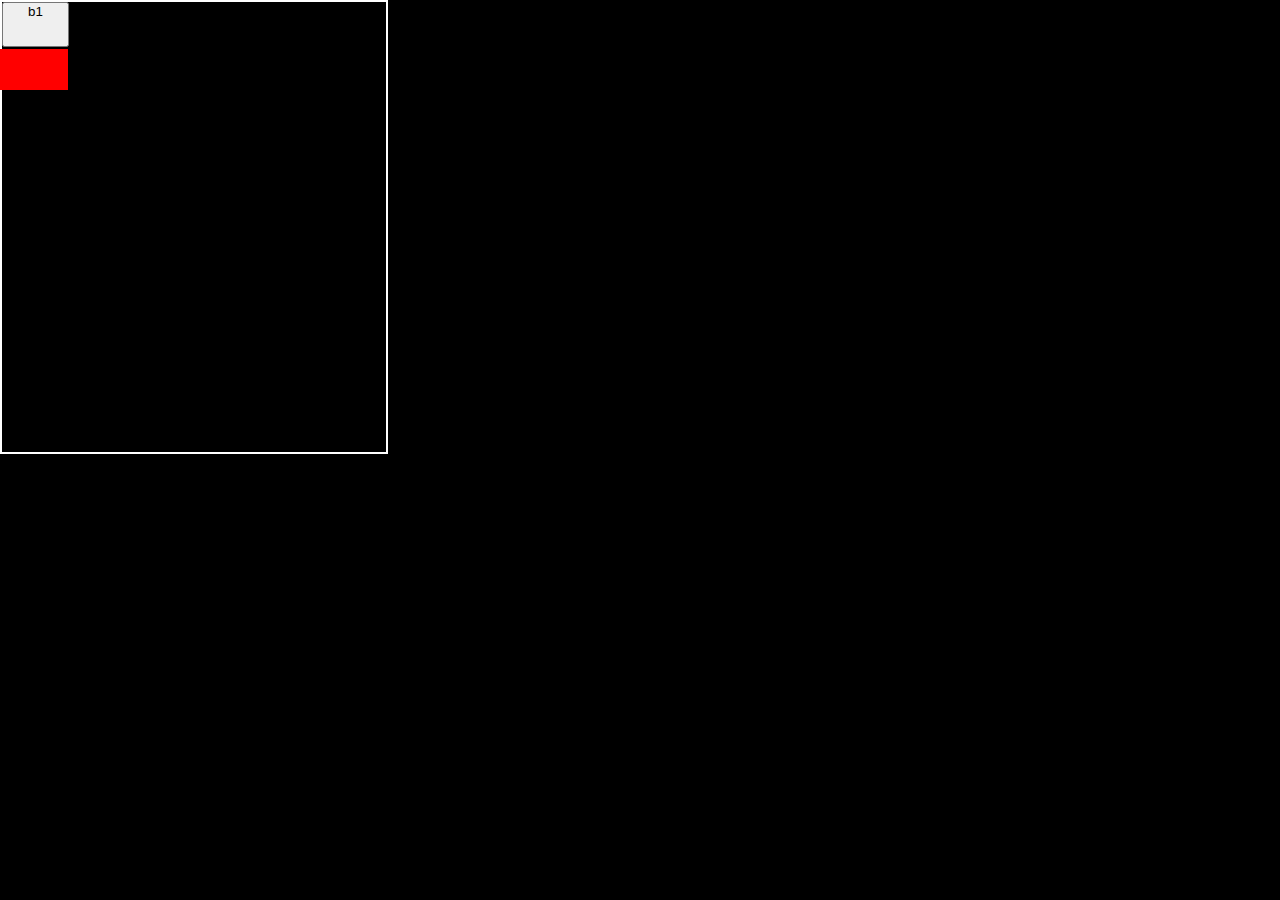
==== temp.html @ ea45a8c1 "first commit navigation bar and first section" ====
<!DOCTYPE html>
<html lang="en">
<head>
    <meta charset="UTF-8">
    <meta name="viewport" content="width=device-width, initial-scale=1.0">
    <link rel="stylesheet" href="temp.css">
    <title>Horizontal Line Animation</title>
</head>
<body>
    <div class="box-1">
        <button>
            b1
            <div class="moving-box">
                
            </div>
        </button>
    </div>
</body>
</html>
---- temp.css ----
*{
    margin:0;
    padding: 0;

}
body{
    background-color: black;
}
.box-1{
    border: 2px solid white;
    width:30vw;
    height:50vh;
}
button{
    height: 45px;
    width:67px;
    position: relative;

}
button .moving-box{
    width:110%;
    height: 100%;
    background-color: red;
    position: relative;
    right:5px;
    bottom:-30px;
}
button:hover{
    background-color: aqua;
    animation: bg-change 1s linear;
}
@keyframes bg-change{
    to{
        translate: ;
    }
    
}
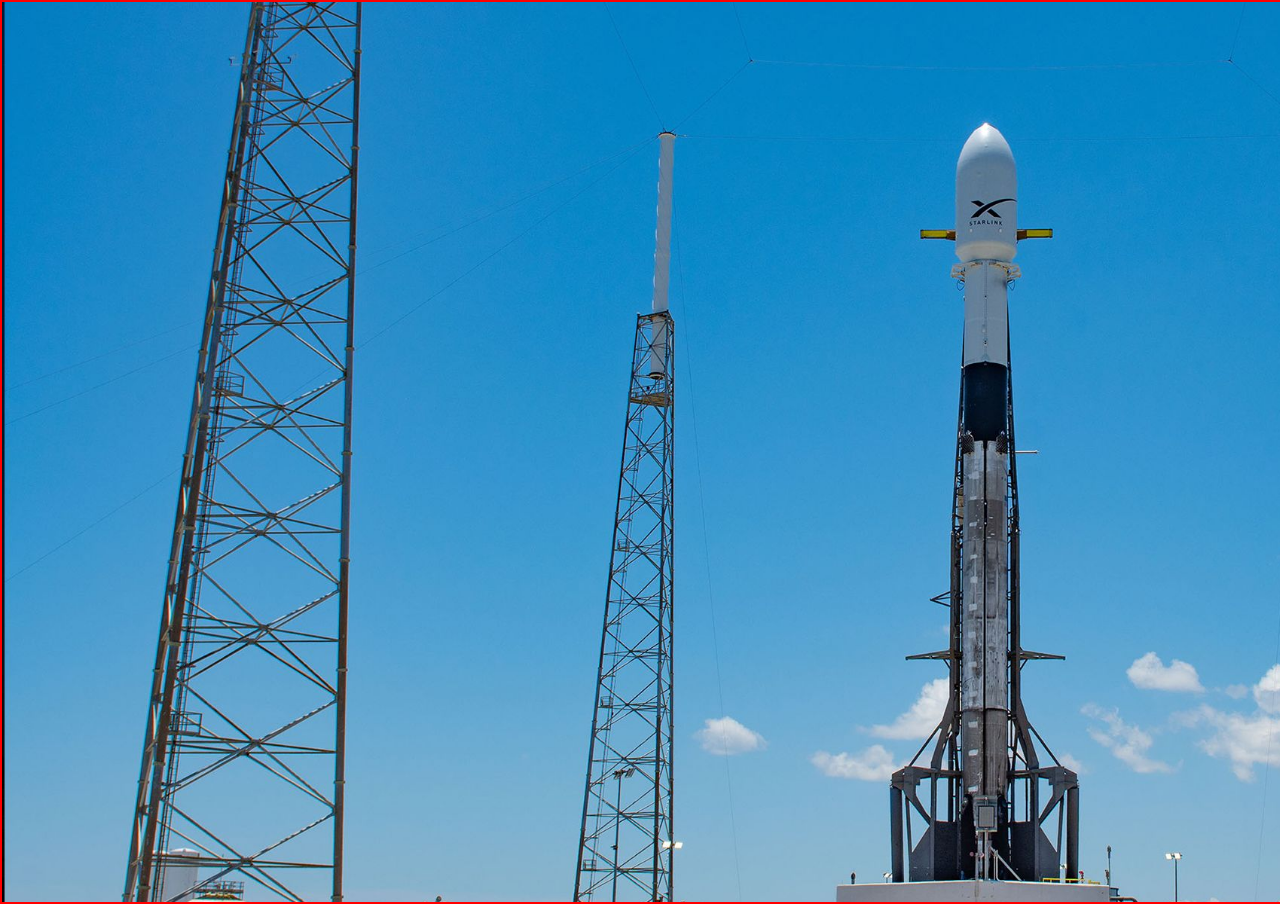
==== commit cc69cbcf: "Second section added" ====
--- a/temp.html
+++ b/temp.html
@@ -1,19 +1,14 @@
+<!-- temprory page to test some code for the part of website -->
 <!DOCTYPE html>
 <html lang="en">
 <head>
     <meta charset="UTF-8">
     <meta name="viewport" content="width=device-width, initial-scale=1.0">
+    <title>Image fit
+    </title>
     <link rel="stylesheet" href="temp.css">
-    <title>Horizontal Line Animation</title>
 </head>
 <body>
-    <div class="box-1">
-        <button>
-            b1
-            <div class="moving-box">
-                
-            </div>
-        </button>
-    </div>
+    <div class="box"></div>
 </body>
-</html>
+</html>--- a/temp.css
+++ b/temp.css
@@ -1,37 +1,15 @@
+/* temprory css for a temp page */
+
 *{
     margin:0;
     padding: 0;
 
 }
-body{
-    background-color: black;
-}
-.box-1{
-    border: 2px solid white;
-    width:30vw;
-    height:50vh;
-}
-button{
-    height: 45px;
-    width:67px;
-    position: relative;
-
-}
-button .moving-box{
-    width:110%;
-    height: 100%;
-    background-color: red;
-    position: relative;
-    right:5px;
-    bottom:-30px;
-}
-button:hover{
-    background-color: aqua;
-    animation: bg-change 1s linear;
-}
-@keyframes bg-change{
-    to{
-        translate: ;
-    }
-    
-}
+.box{
+    background-image: url(./resources/images/Box2-image.jpg);
+    width:100vw;
+    height:100vh;
+    background-size: cover;
+    background-origin: border-box;
+    border: 2px solid red;
+}